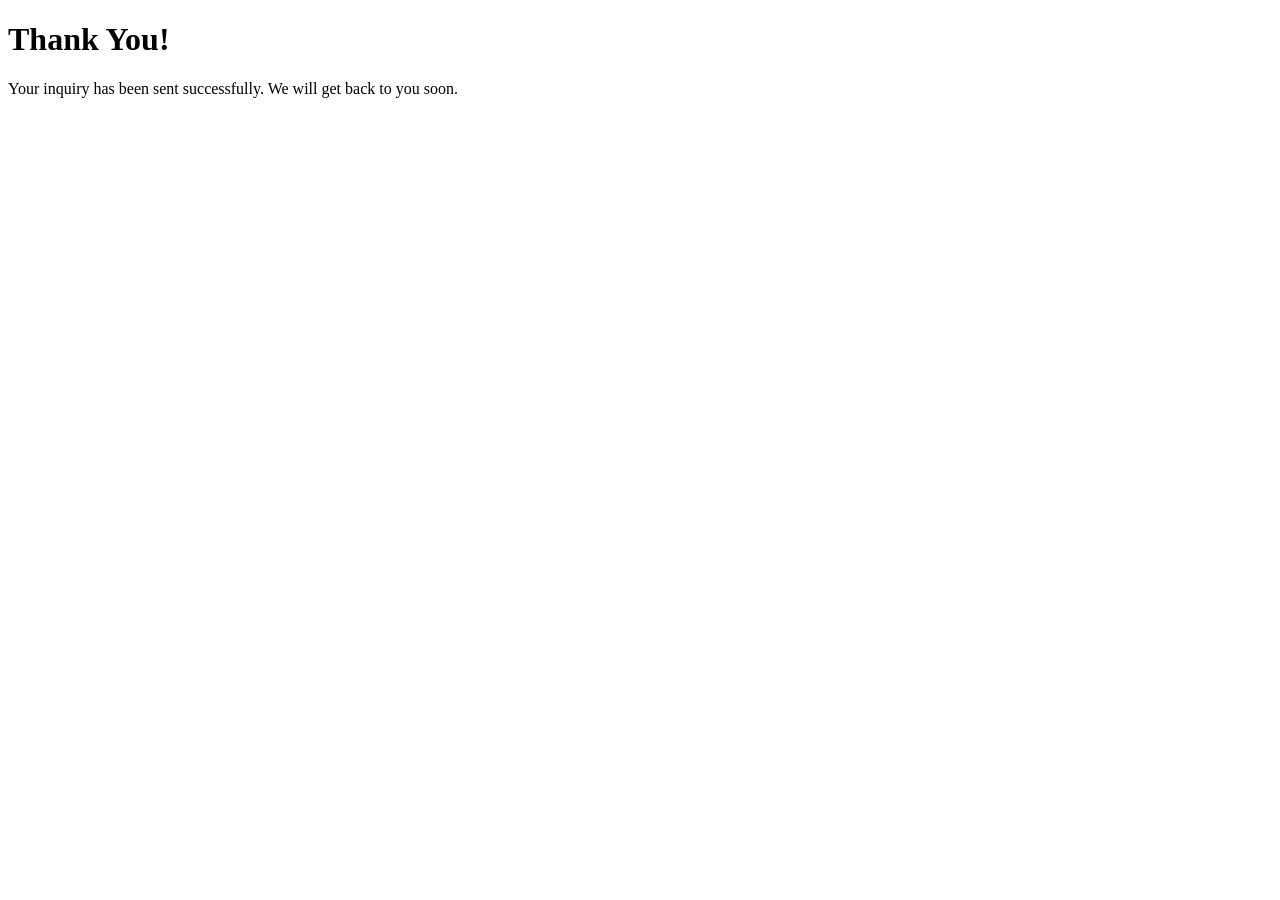
==== success.html @ 3b89b6b1 "test" ====
<!DOCTYPE html>
<html>

<head>

<title>
Message Sent
</title>

<link 
href="assets/css/style.css"
rel="stylesheet">

</head>


<body>


<div class="container text-center py-5">


<h1>
Thank You!
</h1>


<p>
Your inquiry has been sent successfully.
We will get back to you soon.
</p>


<a href="index.html" class="btn btn-museum">
Back to Home
</a>


</div>


</body>

</html>
---- assets/css/style.css ----
/* ==================================================
                    NAVBAR
================================================== */

.museum-navbar {
  padding: 1rem 0;

  background: transparent;

  transition: 0.35s;
}

.museum-navbar.scrolled {
  background: var(--surface);

  border-bottom: 1px solid var(--border);

  backdrop-filter: blur(10px);
}

.logo {
  height: 80px;
}

.brand-title {
  font-size: 0.95rem;

  font-weight: 600;

  color: #fff;
}

.brand-subtitle {
  font-size: 0.72rem;

  color: rgba(255, 255, 255, 0.8);
}

.museum-navbar.scrolled .brand-title,
.museum-navbar.scrolled .brand-subtitle {
  color: var(--text);
}

.navbar-nav {
  gap: 0.75rem;
}

.nav-link {
  color: rgba(255, 255, 255, 0.9);

  font-weight: 500;

  position: relative;
}

.nav-link:hover,
.nav-link.active {
  color: #fff;
}

.museum-navbar.scrolled .nav-link {
  color: var(--text);
}

.museum-navbar.scrolled .nav-link:hover,
.museum-navbar.scrolled .nav-link.active {
  color: var(--primary);
}

.nav-link::after {
  content: "";

  position: absolute;

  bottom: -4px;

  left: 0;

  width: 0;

  height: 2px;

  background: currentColor;

  transition: 0.3s;
}

.nav-link:hover::after,
.nav-link.active::after {
  width: 100%;
}

/* ==================================================
                    BUTTONS
================================================== */

.btn-museum {
  display: inline-flex;

  align-items: center;

  justify-content: center;

  padding: 14px 30px;

  background: var(--primary);

  color: #fff;

  border: none;

  border-radius: 6px;

  text-decoration: none;

  font-weight: 600;

  letter-spacing: 0.3px;

  transition: 0.3s;
}

.btn-museum:hover {
  background: #365B65;

  color: #fff;

  transform: translateY(-2px);
}

/* ==================================================
                    HERO
================================================== */

.hero-section {
  position: relative;

  min-height: 100vh;

  background-image: var(--hero-image);

  background-position: center;

  background-size: cover;

  background-repeat: no-repeat;

  transition: background-image 0.35s ease;
}

.hero-overlay {
  position: absolute;

  inset: 0;

  background: rgba(20, 30, 35, 0.58);
}

.hero-content {
  position: relative;

  z-index: 2;
}

.hero-title {
  font-family: "Playfair Display", serif;

  font-size: clamp(3rem, 6vw, 5.5rem);

  line-height: 1.05;

  color: var(--hero-text);

  margin-bottom: 1.5rem;

  max-width: 12ch;
}

.hero-description {
  color: var(--hero-text);

  opacity: 0.9;

  font-size: 1.05rem;

  max-width: 560px;

  line-height: 1.9;

  margin-bottom: 2rem;
}

/* ==================================================
                    ABOUT
================================================== */

.about-section {
  padding: 120px 0;

  background: var(--surface);
}

.section-label {
  display: inline-block;

  font-size: 0.85rem;

  letter-spacing: 3px;

  color: var(--primary);

  font-weight: 600;

  margin-bottom: 18px;
}

.about-section h2 {
  font-family: "Playfair Display", serif;

  font-size: 2.7rem;

  color: var(--text);

  margin-bottom: 25px;
}

.about-section p {
  color: var(--text-light);

  line-height: 1.9;

  margin-bottom: 20px;
}

.about-image {
  overflow: hidden;

  border-radius: 8px;
}

.about-image img {
  width: 100%;
}

.about-image:hover img {
  transform: scale(1.04);
}

/* ==================================================
                COLLECTIONS
================================================== */

.collections-section {
  padding: 120px 0;

  background: var(--background);
}

.section-title {
  margin-bottom: 80px;
}

.section-title span {
  color: var(--primary);

  font-size: 0.85rem;

  letter-spacing: 3px;

  font-weight: 600;
}

.section-title h2 {
  font-family: "Playfair Display", serif;

  color: var(--text);

  font-size: 2.8rem;

  margin-top: 18px;
}

.section-title p {
  max-width: 650px;

  margin: 20px auto 0;

  color: var(--text-light);

  line-height: 1.9;
}

.collection-item {
  margin-bottom: 120px;
}

.collection-image {
  border-radius: 8px;
}

.collection-item h3 {
  font-family: "Playfair Display", serif;

  color: var(--text);

  margin-bottom: 20px;
}

.collection-item p {
  color: var(--text-light);

  line-height: 1.9;
}

.collection-item a {
  color: var(--primary);

  text-decoration: none;

  font-weight: 600;
}

.collection-item a:hover {
  text-decoration: underline;
}

/* ==================================================
                THEME BUTTON
================================================== */

.theme-toggle {
  position: fixed;

  bottom: 30px;

  right: 30px;

  width: 55px;

  height: 55px;

  border-radius: 50%;

  border: 1px solid var(--border);

  background: var(--surface);

  color: var(--text);

  display: flex;

  align-items: center;

  justify-content: center;

  cursor: pointer;

  font-size: 1.2rem;

  box-shadow: 0 8px 25px rgba(0, 0, 0, 0.12);

  transition: 0.3s;

  z-index: 9999;
}

.theme-toggle:hover {
  transform: translateY(-3px);
}

/* ==================================================
                VISIT SECTION
================================================== */

.visit-section {
  padding: 120px 0;

  background: var(--surface);
}

.visit-section h2 {
  font-family: "Playfair Display", serif;

  font-size: 2.8rem;

  color: var(--text);

  margin-bottom: 20px;
}

.visit-description {
  color: var(--text-light);

  line-height: 1.8;

  margin-bottom: 35px;
}

.map-container {
  width: 100%;

  height: 450px;

  overflow: hidden;

  border-radius: 8px;
}

.map-container iframe {
  width: 100%;

  height: 100%;

  border: 0;
}

.visit-details {
  border-top: 1px solid var(--border);
}

.visit-item {
  padding: 20px 0;

  border-bottom: 1px solid var(--border);
}

.visit-item h4 {
  color: var(--primary);

  font-size: 1rem;

  margin-bottom: 8px;
}

.visit-item p {
  color: var(--text-light);

  margin: 0;

  line-height: 1.7;
}

/* ==================================================
                    FOOTER
================================================== */

.museum-footer {
  padding: 80px 0 30px;

  background: var(--background);

  border-top: 1px solid var(--border);
}

.footer-logo {
  height: 65px;

  margin-bottom: 20px;
}

.footer-brand h3 {
  font-family: "Playfair Display", serif;

  color: var(--text);

  font-size: 1.8rem;

  margin-bottom: 15px;
}

.footer-brand p {
  color: var(--text-light);

  line-height: 1.8;

  max-width: 420px;
}

.museum-footer h4 {
  font-size: 1rem;

  color: var(--text);

  font-weight: 600;

  margin-bottom: 20px;

  letter-spacing: 0.5px;
}

.museum-footer p {
  color: var(--text-light);

  line-height: 1.8;
}

.footer-links {
  list-style: none;

  padding: 0;

  margin: 0;
}

.footer-links li {
  margin-bottom: 12px;
}

.footer-links a {
  color: var(--text-light);

  text-decoration: none;

  transition: 0.3s;
}

.footer-links a:hover {
  color: var(--primary);
}

.footer-bottom {
  margin-top: 50px;

  padding-top: 25px;

  border-top: 1px solid var(--border);

  text-align: center;
}

.footer-bottom p {
  margin: 0;

  color: var(--text-light);

  font-size: 0.9rem;
}

.footer-logos{

    display:flex;

    align-items:center;

    gap:20px;

    margin-bottom:25px;

}



.government-logo{

    height:70px;

    width:auto;

}



.museum-logo{

    height:95px;

    width:auto;

}



.footer-municipality{

    display:block;

    color:var(--primary);

    font-weight:600;

    margin-bottom:15px;

    letter-spacing:.5px;

}
/* ==================================================
                MUSEUM HIGHLIGHTS
================================================== */

.stats-section {
  padding: 90px 0;

  background: var(--background);

  border-top: 1px solid var(--border);

  border-bottom: 1px solid var(--border);
}

.stat-item {
  text-align: center;

  padding: 30px 15px;
}

.stat-item h3 {
  font-family: "Playfair Display", serif;

  font-size: 2.8rem;

  color: var(--primary);

  margin-bottom: 12px;
}

.stat-item p {
  color: var(--text-light);

  margin: 0;

  font-size: 0.95rem;

  letter-spacing: 0.5px;

  text-transform: uppercase;
}

/* ===============================
        VISIT FORM
================================ */


.visit-form{

    background:var(--background);

    padding:30px;

    border-radius:10px;

    border:1px solid var(--border);

}



.visit-form h4{

    color:var(--text);

    font-family:"Playfair Display",serif;

}



.visit-form input,
.visit-form textarea{


    background:var(--surface);

    color:var(--text);

    border:1px solid var(--border);

}



.visit-form input::placeholder,
.visit-form textarea::placeholder{

    color:var(--text-light);

}



.visit-form input:focus,
.visit-form textarea:focus{


    border-color:var(--primary);

    box-shadow:none;

}



.visit-form textarea{

    resize:none;

}

/* =====================================
        VISITOR FORM SECURITY
===================================== */


.honeypot{

    position:absolute;

    left:-9999px;

    opacity:0;

    height:0;

    width:0;

}
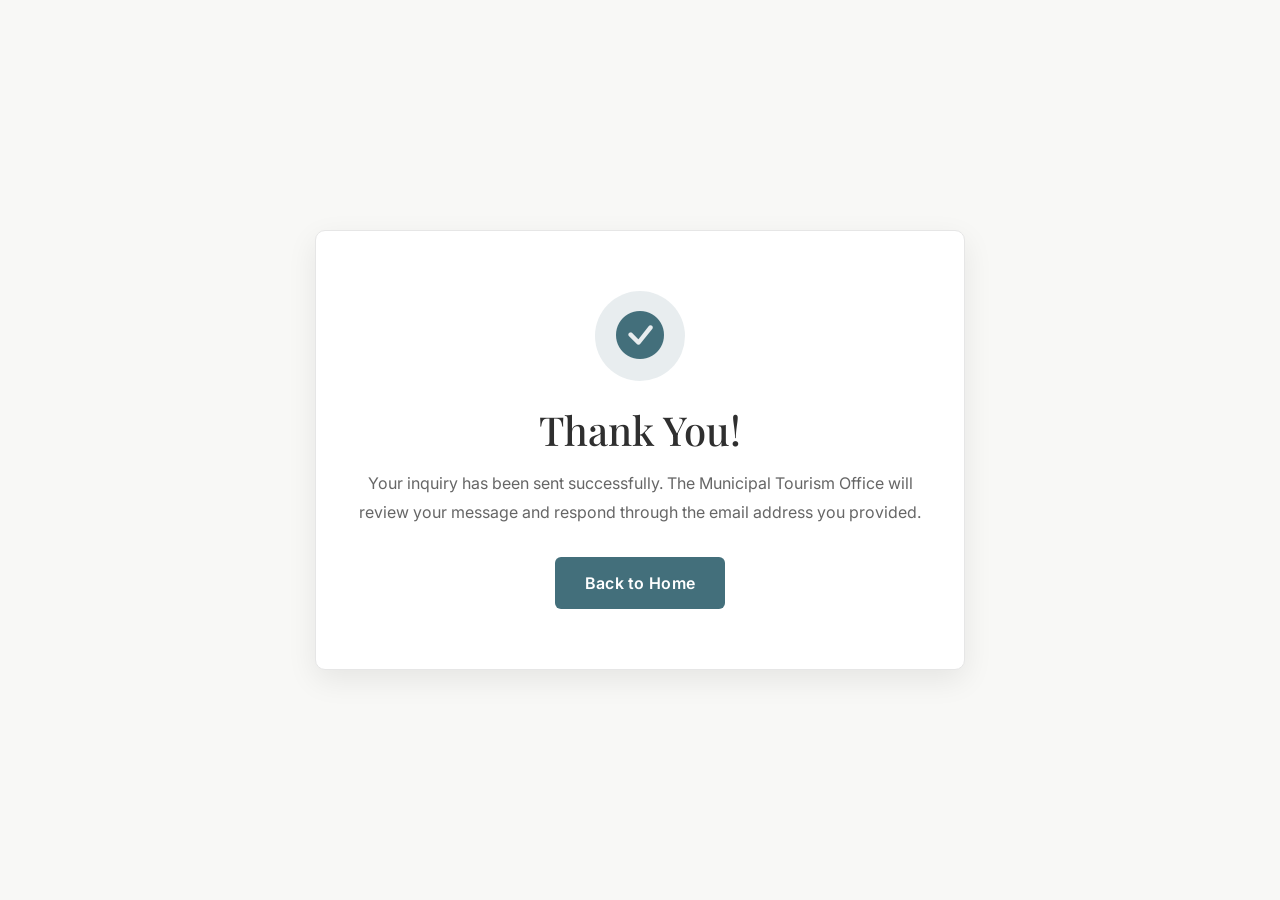
==== commit dd705b37: "email" ====
--- a/success.html
+++ b/success.html
@@ -1,43 +1,62 @@
 <!DOCTYPE html>
-<html>
+<html lang="en">
 
 <head>
 
-<title>
-Message Sent
-</title>
+    <meta charset="UTF-8">
 
-<link 
-href="assets/css/style.css"
-rel="stylesheet">
+    <meta name="viewport" content="width=device-width, initial-scale=1.0">
+
+    <title>Inquiry Sent | Museo de Binalonan</title>
+
+    <!-- Bootstrap -->
+    <link
+        href="https://cdn.jsdelivr.net/npm/bootstrap@5.3.8/dist/css/bootstrap.min.css"
+        rel="stylesheet">
+
+    <!-- Bootstrap Icons -->
+    <link
+        rel="stylesheet"
+        href="https://cdn.jsdelivr.net/npm/bootstrap-icons@1.11.3/font/bootstrap-icons.min.css">
+
+    <!-- Google Fonts -->
+    <link rel="preconnect" href="https://fonts.googleapis.com">
+
+    <link rel="preconnect" href="https://fonts.gstatic.com" crossorigin>
+
+    <link href="https://fonts.googleapis.com/css2?family=Inter:wght@300;400;500;600;700&family=Playfair+Display:wght@500;600;700&display=swap"
+        rel="stylesheet">
+
+    <!-- Custom CSS -->
+    <link rel="stylesheet" href="assets/css/variables.css">
+
+    <link rel="stylesheet" href="assets/css/style.css">
+
+    <link rel="stylesheet" href="assets/css/responsive.css">
 
 </head>
 
+<body class="success-page">
 
-<body>
+    <div class="success-card">
 
+        <div class="success-icon">
+            <i class="bi bi-check-circle-fill"></i>
+        </div>
 
-<div class="container text-center py-5">
+        <h1>Thank You!</h1>
 
+        <p>
+            Your inquiry has been sent successfully.
+            The Municipal Tourism Office will review your message and respond
+            through the email address you provided.
+        </p>
 
-<h1>
-Thank You!
-</h1>
+        <a href="index.html" class="btn btn-museum">
+            Back to Home
+        </a>
 
-
-<p>
-Your inquiry has been sent successfully.
-We will get back to you soon.
-</p>
-
-
-<a href="index.html" class="btn btn-museum">
-Back to Home
-</a>
-
-
-</div>
-
+    </div>
 
 </body>
 
--- a/assets/css/variables.css
+++ b/assets/css/variables.css
@@ -0,0 +1,55 @@
+:root {
+  --primary: #436F7B;
+
+  --background: #F8F8F6;
+
+  --surface: #FFFFFF;
+
+  --text: #2F2F2F;
+
+  --text-light: #666666;
+
+  --border: #E6E6E6;
+
+  --hero-text: #FFFFFF;
+
+  --hero-image: url("../img/hero-day.jpg");
+}
+
+body.dark-mode {
+  --background: #121212;
+
+  --surface: #1E1E1E;
+
+  --text: #FFFFFF;
+
+  --text-light: #FFFFFF;
+
+  --border: #3A3A3A;
+
+  --hero-text: #FFFFFF;
+
+  --hero-image: url("../img/hero-night.jpg");
+}
+
+* {
+  margin: 0;
+
+  padding: 0;
+
+  box-sizing: border-box;
+}
+
+html {
+  scroll-behavior: smooth;
+}
+
+body {
+  background: var(--background);
+
+  color: var(--text);
+
+  font-family: "Inter", sans-serif;
+
+  transition: 0.35s ease;
+}
--- a/assets/css/style.css
+++ b/assets/css/style.css
@@ -712,4 +712,92 @@
 
     width:0;
 
+}
+
+/* ==================================================
+                SUCCESS PAGE
+================================================== */
+
+.success-page{
+
+    min-height:100vh;
+
+    display:flex;
+
+    align-items:center;
+
+    justify-content:center;
+
+    background:var(--background);
+
+    padding:30px;
+
+}
+
+
+.success-card{
+
+    width:100%;
+
+    max-width:650px;
+
+    background:var(--surface);
+
+    border:1px solid var(--border);
+
+    border-radius:10px;
+
+    padding:60px 40px;
+
+    text-align:center;
+
+    box-shadow:0 10px 30px rgba(0,0,0,.08);
+
+}
+
+
+.success-icon{
+
+    width:90px;
+
+    height:90px;
+
+    margin:0 auto 25px;
+
+    border-radius:50%;
+
+    background:rgba(67,111,123,.12);
+
+    color:var(--primary);
+
+    display:flex;
+
+    align-items:center;
+
+    justify-content:center;
+
+    font-size:3rem;
+
+}
+
+
+.success-card h1{
+
+    font-family:"Playfair Display",serif;
+
+    color:var(--text);
+
+    margin-bottom:15px;
+
+}
+
+
+.success-card p{
+
+    color:var(--text-light);
+
+    line-height:1.8;
+
+    margin-bottom:30px;
+
 }
--- a/assets/css/responsive.css
+++ b/assets/css/responsive.css
@@ -0,0 +1,191 @@
+/*==================================================
+                TABLET (≤ 991px)
+==================================================*/
+
+@media (max-width: 991.98px) {
+  .museum-navbar {
+    background: var(--surface);
+
+    border-bottom: 1px solid var(--border);
+  }
+
+  .museum-navbar .brand-title,
+  .museum-navbar .brand-subtitle {
+    color: var(--text) !important;
+  }
+
+  .museum-navbar .nav-link {
+    color: var(--text) !important;
+  }
+
+  .museum-navbar.scrolled .brand-title,
+  .museum-navbar.scrolled .brand-subtitle,
+  .museum-navbar.scrolled .nav-link {
+    color: var(--text) !important;
+  }
+}
+
+/*==================================================
+                STATS MOBILE
+==================================================*/
+
+@media (max-width: 576px) {
+  .stat-item h3 {
+    font-size: 2.2rem;
+  }
+}
+
+/*==================================================
+                VISIT MOBILE
+==================================================*/
+
+@media (max-width: 768px) {
+  .visit-section {
+    padding: 80px 0;
+  }
+
+  .map-container {
+    height: 300px;
+  }
+
+  .visit-section h2 {
+    font-size: 2.2rem;
+  }
+}
+
+/*==================================================
+                FOOTER MOBILE
+==================================================*/
+
+@media (max-width: 768px) {
+  .museum-footer {
+    text-align: center;
+  }
+
+  .footer-brand p {
+    margin: auto;
+  }
+}
+
+@media(max-width:768px){
+
+    .footer-brand{
+        text-align:center;
+    }
+
+
+    .footer-logos{
+
+        justify-content:center;
+
+        width:100%;
+
+    }
+
+
+    .footer-logo,
+    .government-logo,
+    .museum-logo{
+
+        margin-left:auto;
+
+        margin-right:auto;
+
+    }
+
+}
+
+/*==================================================
+                FOOTER MOBILE SPACING
+==================================================*/
+
+
+@media(max-width:768px){
+
+
+    .museum-footer{
+
+        padding:60px 0 25px;
+
+    }
+
+
+
+    .footer-brand{
+
+        margin-bottom:20px;
+
+    }
+
+
+
+    .footer-logos{
+
+        margin-bottom:20px;
+
+        gap:15px;
+
+    }
+
+
+
+    .government-logo{
+
+        height:65px;
+
+    }
+
+    .museum-logo{
+
+        height:85px;
+    }
+
+
+
+    .footer-brand h3{
+
+        font-size:1.5rem;
+
+        margin-bottom:10px;
+
+    }
+
+
+
+    .footer-municipality{
+
+        font-size:.95rem;
+
+    }
+
+
+
+    .museum-footer h4{
+
+        margin-top:25px;
+
+        margin-bottom:15px;
+
+    }
+
+
+
+    .footer-links li{
+
+        margin-bottom:10px;
+
+    }
+
+
+
+    .footer-bottom{
+
+        margin-top:35px;
+
+        padding-top:20px;
+
+    }
+
+
+
+}
